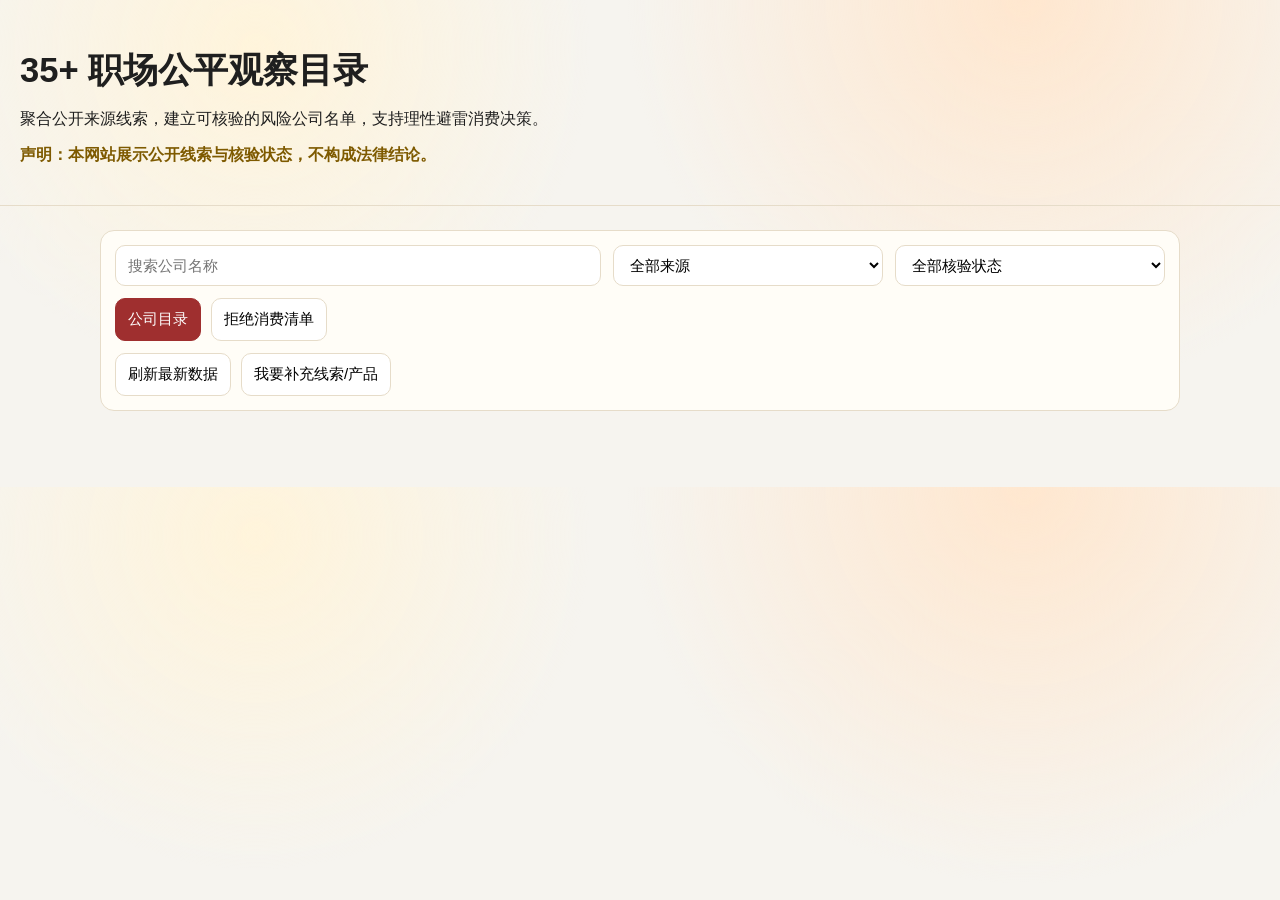
==== frontend/index.html @ 25c6959a "publish project snapshot" ====
<!doctype html>
<html lang="zh-CN">
<head>
  <meta charset="UTF-8" />
  <meta name="viewport" content="width=device-width, initial-scale=1.0" />
  <title>35+ 职场歧视公司目录</title>
  <link rel="stylesheet" href="styles.css" />
</head>
<body>
  <header class="hero">
    <h1>35+ 职场公平观察目录</h1>
    <p>聚合公开来源线索，建立可核验的风险公司名单，支持理性避雷消费决策。</p>
    <p class="notice">声明：本网站展示公开线索与核验状态，不构成法律结论。</p>
  </header>

  <main class="container">
    <section class="controls">
      <input id="searchInput" type="text" placeholder="搜索公司名称" />

      <select id="sourceFilter">
        <option value="all">全部来源</option>
        <option value="xiaohongshu">小红书</option>
        <option value="douyin">抖音</option>
        <option value="news">新闻</option>
        <option value="jobsite">招聘网站</option>
      </select>

      <select id="statusFilter">
        <option value="all">全部核验状态</option>
        <option value="pending">待核验</option>
        <option value="partial">部分核验</option>
        <option value="verified">已核验</option>
      </select>

      <div class="tabs">
        <button class="tab active" data-view="all">公司目录</button>
        <button class="tab" data-view="boycott">拒绝消费清单</button>
      </div>

      <div class="actions-bar">
        <button id="refreshDataBtn">刷新最新数据</button>
        <button id="toggleContributionBtn">我要补充线索/产品</button>
      </div>
    </section>

    <section id="contributionPanel" class="contribution hidden">
      <div class="contrib-card">
        <h3>用户补充线索（提交后进入审核）</h3>
        <div class="form-row">
          <input id="uCompany" placeholder="公司名称*" />
          <input id="uPlatform" placeholder="来源平台（如猎聘/小红书）*" />
          <select id="uSourceType">
            <option value="jobsite">招聘网站</option>
            <option value="news">新闻</option>
            <option value="xiaohongshu">小红书</option>
            <option value="douyin">抖音</option>
          </select>
          <input id="uUrl" placeholder="来源 URL*" />
        </div>
        <div class="form-row">
          <input id="uTitle" placeholder="来源标题" />
          <input id="uCity" placeholder="城市" />
          <input id="uJobTitle" placeholder="岗位名称" />
          <input id="uQuote" placeholder="证据原文片段（例如：35岁以下）" />
        </div>
        <textarea id="uSummary" placeholder="证据摘要（建议尽量客观）"></textarea>
        <button class="primary" id="submitEvidenceBtn">提交线索（待审核）</button>
        <p id="uEvidenceMsg" class="hint"></p>
      </div>

      <div class="contrib-card">
        <h3>用户补充公司产品（提交后进入审核）</h3>
        <div class="form-row">
          <input id="uProductCompany" placeholder="公司名称*" />
          <input id="uProductName" placeholder="产品名称*" />
          <input id="uProductCategory" placeholder="产品分类" />
          <select id="uProductConfidence">
            <option value="unverified">unverified</option>
            <option value="partial">partial</option>
            <option value="verified">verified</option>
          </select>
        </div>
        <div class="form-row">
          <input id="uProductUrl" placeholder="产品 URL（可空）" />
          <input id="uProductNote" placeholder="补充说明" value="community submit" />
        </div>
        <button class="primary" id="submitProductBtn">提交产品映射（待审核）</button>
        <p id="uProductMsg" class="hint"></p>
      </div>
    </section>

    <section>
      <p id="resultCount" class="result-count"></p>
      <div id="pagination" class="pagination"></div>
      <div id="companyList" class="company-list"></div>
    </section>
  </main>

  <script src="app.js"></script>
</body>
</html>
---- frontend/styles.css ----
:root {
  --bg: #f6f4ef;
  --panel: #fffdf7;
  --text: #1f1f1f;
  --muted: #666;
  --primary: #9f2f2f;
  --accent: #d8a31a;
  --border: #e6dcc9;
}

* {
  box-sizing: border-box;
}

body {
  margin: 0;
  font-family: "PingFang SC", "Noto Sans SC", sans-serif;
  color: var(--text);
  background:
    radial-gradient(circle at 20% 10%, #fff4db 0, transparent 30%),
    radial-gradient(circle at 80% 0%, #ffe7cf 0, transparent 35%),
    var(--bg);
}

.hero {
  padding: 48px 20px 28px;
  border-bottom: 1px solid var(--border);
}

.hero h1 {
  margin: 0 0 12px;
  font-size: clamp(1.8rem, 2.7vw, 2.8rem);
}

.hero p {
  margin: 0 0 10px;
  max-width: 840px;
  line-height: 1.6;
}

.notice {
  color: #7e5a00;
  font-weight: 600;
}

.container {
  width: min(1080px, 94vw);
  margin: 24px auto 48px;
}

.controls {
  display: grid;
  grid-template-columns: 1.8fr 1fr 1fr;
  gap: 12px;
  background: var(--panel);
  border: 1px solid var(--border);
  border-radius: 14px;
  padding: 14px;
}

input,
select,
button {
  border: 1px solid var(--border);
  border-radius: 10px;
  padding: 10px 12px;
  font-size: 0.95rem;
  background: #fff;
}

.tabs {
  grid-column: 1 / -1;
  display: flex;
  gap: 10px;
}

.actions-bar {
  grid-column: 1 / -1;
  display: flex;
  gap: 10px;
}

.tab {
  cursor: pointer;
}

.tab.active {
  background: var(--primary);
  color: #fff;
  border-color: var(--primary);
}

.result-count {
  color: var(--muted);
  margin: 14px 4px;
}

.pagination {
  display: flex;
  flex-wrap: wrap;
  gap: 8px;
  align-items: center;
  margin: 0 0 14px;
}

.page-btn {
  min-width: 40px;
  cursor: pointer;
}

.page-btn:disabled {
  opacity: 0.45;
  cursor: not-allowed;
}

.page-btn.active {
  background: var(--primary);
  border-color: var(--primary);
  color: #fff;
}

.page-ellipsis {
  color: var(--muted);
  padding: 0 4px;
}

.company-list {
  display: grid;
  gap: 14px;
}

.card {
  background: var(--panel);
  border: 1px solid var(--border);
  border-left: 5px solid var(--primary);
  border-radius: 14px;
  padding: 14px;
}

.card h3 {
  margin: 0 0 8px;
}

.meta {
  margin: 0 0 8px;
  color: var(--muted);
  font-size: 0.92rem;
}

.tag {
  display: inline-block;
  margin-right: 6px;
  margin-bottom: 6px;
  padding: 3px 8px;
  border-radius: 999px;
  font-size: 0.8rem;
  background: #f0e7d6;
}

.status {
  font-weight: 600;
  color: #5e2a2a;
}

.pending-tip {
  margin-top: 8px;
  margin-bottom: 0;
  color: #8a6d00;
  font-weight: 600;
}

.products {
  margin-top: 8px;
}

.products ul {
  margin-top: 6px;
  margin-bottom: 0;
}

.products li {
  margin-bottom: 4px;
  line-height: 1.4;
}

.inline-btn {
  margin-left: 6px;
  font-size: 0.82rem;
  padding: 3px 8px;
}

.contribution {
  margin-top: 14px;
  display: grid;
  gap: 12px;
}

.contribution.hidden {
  display: none;
}

.contrib-card {
  background: var(--panel);
  border: 1px solid var(--border);
  border-radius: 14px;
  padding: 14px;
}

.contrib-card h3 {
  margin-top: 0;
}

.form-row {
  display: grid;
  grid-template-columns: repeat(4, minmax(0, 1fr));
  gap: 8px;
  margin-bottom: 8px;
}

textarea {
  width: 100%;
  min-height: 72px;
}

.primary {
  background: var(--primary);
  color: #fff;
  border-color: var(--primary);
}

.hint {
  color: var(--muted);
  font-size: 0.9rem;
}

.evidence {
  margin-top: 8px;
  border-top: 1px dashed var(--border);
  padding-top: 8px;
}

.evidence li {
  margin-bottom: 7px;
  line-height: 1.5;
}

a {
  color: #7b3f00;
}

.empty {
  padding: 30px;
  text-align: center;
  border: 1px dashed var(--border);
  border-radius: 14px;
  background: #fffefb;
}

@media (max-width: 760px) {
  .controls {
    grid-template-columns: 1fr;
  }

  .form-row {
    grid-template-columns: 1fr;
  }

  .actions-bar {
    flex-direction: column;
  }
}
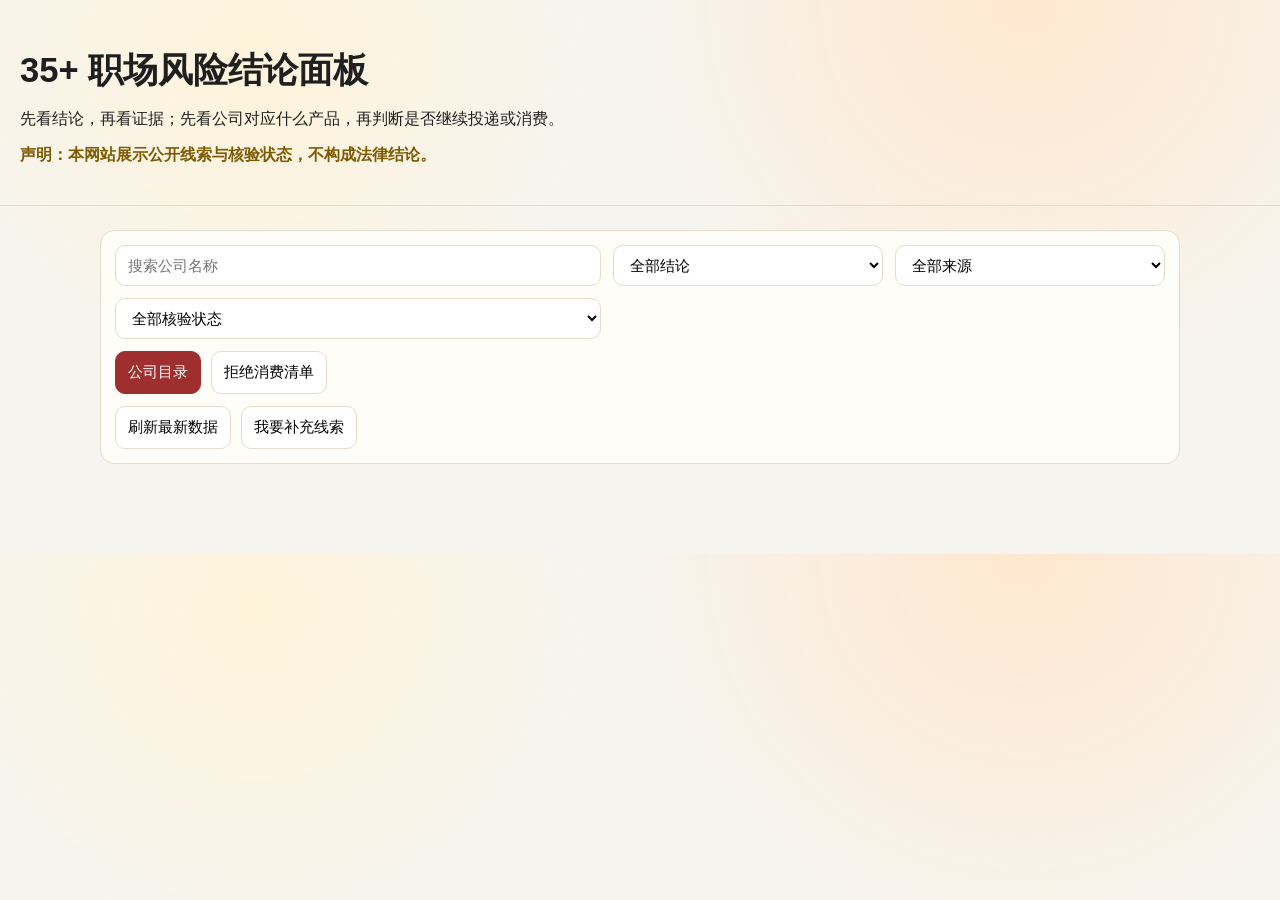
==== commit 3aa2bffc: "展示修正" ====
--- a/frontend/index.html
+++ b/frontend/index.html
@@ -8,14 +8,22 @@
 </head>
 <body>
   <header class="hero">
-    <h1>35+ 职场公平观察目录</h1>
-    <p>聚合公开来源线索，建立可核验的风险公司名单，支持理性避雷消费决策。</p>
+    <h1>35+ 职场风险结论面板</h1>
+    <p>先看结论，再看证据；先看公司对应什么产品，再判断是否继续投递或消费。</p>
     <p class="notice">声明：本网站展示公开线索与核验状态，不构成法律结论。</p>
   </header>
 
   <main class="container">
     <section class="controls">
       <input id="searchInput" type="text" placeholder="搜索公司名称" />
+
+      <select id="conclusionFilter">
+        <option value="all">全部结论</option>
+        <option value="clear">明确存在35+筛选</option>
+        <option value="suspected">疑似存在35+筛选</option>
+        <option value="insufficient">证据不足</option>
+        <option value="none">暂无年龄相关线索</option>
+      </select>
 
       <select id="sourceFilter">
         <option value="all">全部来源</option>
@@ -39,9 +47,11 @@
 
       <div class="actions-bar">
         <button id="refreshDataBtn">刷新最新数据</button>
-        <button id="toggleContributionBtn">我要补充线索/产品</button>
+        <button id="toggleContributionBtn">我要补充线索</button>
       </div>
     </section>
+
+    <section id="summaryBar" class="summary-bar" aria-live="polite"></section>
 
     <section id="contributionPanel" class="contribution hidden">
       <div class="contrib-card">
@@ -67,32 +77,14 @@
         <button class="primary" id="submitEvidenceBtn">提交线索（待审核）</button>
         <p id="uEvidenceMsg" class="hint"></p>
       </div>
-
-      <div class="contrib-card">
-        <h3>用户补充公司产品（提交后进入审核）</h3>
-        <div class="form-row">
-          <input id="uProductCompany" placeholder="公司名称*" />
-          <input id="uProductName" placeholder="产品名称*" />
-          <input id="uProductCategory" placeholder="产品分类" />
-          <select id="uProductConfidence">
-            <option value="unverified">unverified</option>
-            <option value="partial">partial</option>
-            <option value="verified">verified</option>
-          </select>
-        </div>
-        <div class="form-row">
-          <input id="uProductUrl" placeholder="产品 URL（可空）" />
-          <input id="uProductNote" placeholder="补充说明" value="community submit" />
-        </div>
-        <button class="primary" id="submitProductBtn">提交产品映射（待审核）</button>
-        <p id="uProductMsg" class="hint"></p>
-      </div>
     </section>
 
     <section>
       <p id="resultCount" class="result-count"></p>
       <div id="pagination" class="pagination"></div>
       <div id="companyList" class="company-list"></div>
+      <section id="detailPanel" class="detail-panel hidden" aria-live="polite"></section>
+      <section id="productPanel" class="detail-panel product-panel hidden" aria-live="polite"></section>
     </section>
   </main>
 
--- a/frontend/styles.css
+++ b/frontend/styles.css
@@ -22,6 +22,10 @@
     var(--bg);
 }
 
+body.modal-open {
+  overflow: hidden;
+}
+
 .hero {
   padding: 48px 20px 28px;
   border-bottom: 1px solid var(--border);
@@ -58,6 +62,31 @@
   padding: 14px;
 }
 
+.summary-bar {
+  display: grid;
+  grid-template-columns: repeat(4, minmax(0, 1fr));
+  gap: 10px;
+  margin: 14px 0;
+}
+
+.summary-card {
+  background: linear-gradient(180deg, #fffdf7, #fbf3e3);
+  border: 1px solid var(--border);
+  border-radius: 14px;
+  padding: 12px;
+}
+
+.summary-card strong {
+  display: block;
+  font-size: 1.2rem;
+  margin-top: 4px;
+}
+
+.summary-card span {
+  color: var(--muted);
+  font-size: 0.9rem;
+}
+
 input,
 select,
 button {
@@ -137,8 +166,78 @@
   padding: 14px;
 }
 
+.card-header {
+  display: flex;
+  gap: 10px;
+  justify-content: space-between;
+  align-items: flex-start;
+  flex-wrap: wrap;
+}
+
+.company-title {
+  margin: 0;
+  font-size: 1.12rem;
+}
+
 .card h3 {
   margin: 0 0 8px;
+}
+
+.conclusion-badge {
+  display: inline-flex;
+  align-items: center;
+  gap: 6px;
+  padding: 6px 10px;
+  border-radius: 999px;
+  font-size: 0.84rem;
+  font-weight: 700;
+  white-space: nowrap;
+}
+
+.conclusion-badge.clear {
+  background: #fce8e8;
+  color: #8c1f1f;
+}
+
+.conclusion-badge.suspected {
+  background: #fff1d9;
+  color: #8a5a00;
+}
+
+.conclusion-badge.insufficient {
+  background: #edf0f3;
+  color: #4a5568;
+}
+
+.conclusion-badge.none {
+  background: #e8f5eb;
+  color: #0f6b33;
+}
+
+.conclusion-panel {
+  margin-top: 10px;
+  padding: 12px;
+  border-radius: 12px;
+  background: #fffaf2;
+  border: 1px solid #efe2c5;
+}
+
+.conclusion-panel .label {
+  color: var(--muted);
+  font-size: 0.85rem;
+  margin-bottom: 4px;
+}
+
+.conclusion-panel .reason {
+  margin: 0;
+  line-height: 1.5;
+}
+
+.meta-line {
+  margin-top: 8px;
+  display: flex;
+  flex-wrap: wrap;
+  gap: 6px;
 }
 
 .meta {
@@ -171,6 +270,8 @@
 
 .products {
   margin-top: 8px;
+  padding-top: 8px;
+  border-top: 1px dashed var(--border);
 }
 
 .products ul {
@@ -181,6 +282,141 @@
 .products li {
   margin-bottom: 4px;
   line-height: 1.4;
+}
+
+.detail-panel {
+  position: fixed;
+  inset: 0;
+  z-index: 1000;
+  display: flex;
+  align-items: center;
+  justify-content: center;
+  padding: 24px;
+}
+
+.detail-panel.hidden {
+  display: none;
+}
+
+.product-panel {
+  z-index: 1001;
+}
+
+.detail-backdrop {
+  position: absolute;
+  inset: 0;
+  background: rgba(21, 18, 10, 0.52);
+  backdrop-filter: blur(3px);
+}
+
+.detail-dialog {
+  position: relative;
+  z-index: 1;
+  display: flex;
+  width: min(1120px, 96vw);
+  max-height: min(90vh, 960px);
+  pointer-events: auto;
+}
+
+.detail-dialog-shell {
+  flex: 1;
+  min-height: 0;
+  display: flex;
+  flex-direction: column;
+  gap: 12px;
+  background: linear-gradient(180deg, #fffdf7, #faf3e5);
+  border: 1px solid var(--border);
+  border-radius: 18px;
+  padding: 18px;
+  box-shadow: 0 24px 60px rgba(40, 23, 7, 0.25);
+}
+
+.detail-scroll {
+  min-height: 0;
+  overflow: auto;
+  padding-right: 4px;
+  display: grid;
+  gap: 12px;
+}
+
+.detail-header {
+  display: flex;
+  gap: 12px;
+  justify-content: space-between;
+  align-items: flex-start;
+  flex-wrap: wrap;
+  margin-bottom: 12px;
+}
+
+.detail-title {
+  margin: 0;
+  font-size: 1.2rem;
+}
+
+.detail-subtitle {
+  margin: 6px 0 0;
+  color: var(--muted);
+  line-height: 1.5;
+}
+
+.detail-actions {
+  display: flex;
+  gap: 8px;
+  align-items: center;
+}
+
+.secondary-btn {
+  background: #fff;
+  border: 1px solid var(--border);
+  color: var(--text);
+}
+
+.detail-grid {
+  display: grid;
+  grid-template-columns: 1.15fr 0.85fr;
+  gap: 14px;
+}
+
+.detail-block {
+  background: rgba(255, 255, 255, 0.75);
+  border: 1px solid #efe2c5;
+  border-radius: 14px;
+  padding: 14px;
+}
+
+.detail-block h4 {
+  margin: 0 0 10px;
+}
+
+.detail-list {
+  margin: 0;
+  padding-left: 18px;
+}
+
+.detail-list li {
+  margin-bottom: 8px;
+  line-height: 1.5;
+}
+
+.evidence-block {
+  margin-top: 12px;
+}
+
+.evidence-source {
+  background: #fff;
+  border: 1px solid var(--border);
+  border-radius: 12px;
+  padding: 10px 12px;
+  margin-bottom: 10px;
+}
+
+.evidence-source strong {
+  display: block;
+  margin-bottom: 6px;
+}
+
+.evidence-source div {
+  line-height: 1.5;
 }
 
 .inline-btn {
@@ -261,6 +497,10 @@
     grid-template-columns: 1fr;
   }
 
+  .summary-bar {
+    grid-template-columns: 1fr 1fr;
+  }
+
   .form-row {
     grid-template-columns: 1fr;
   }
@@ -268,4 +508,22 @@
   .actions-bar {
     flex-direction: column;
   }
-}
+
+  .detail-grid {
+    grid-template-columns: 1fr;
+  }
+
+  .detail-panel {
+    padding: 10px;
+  }
+
+  .detail-dialog {
+    width: 100%;
+    max-height: 100vh;
+  }
+
+  .detail-dialog-shell {
+    border-radius: 14px;
+    padding: 14px;
+  }
+}
